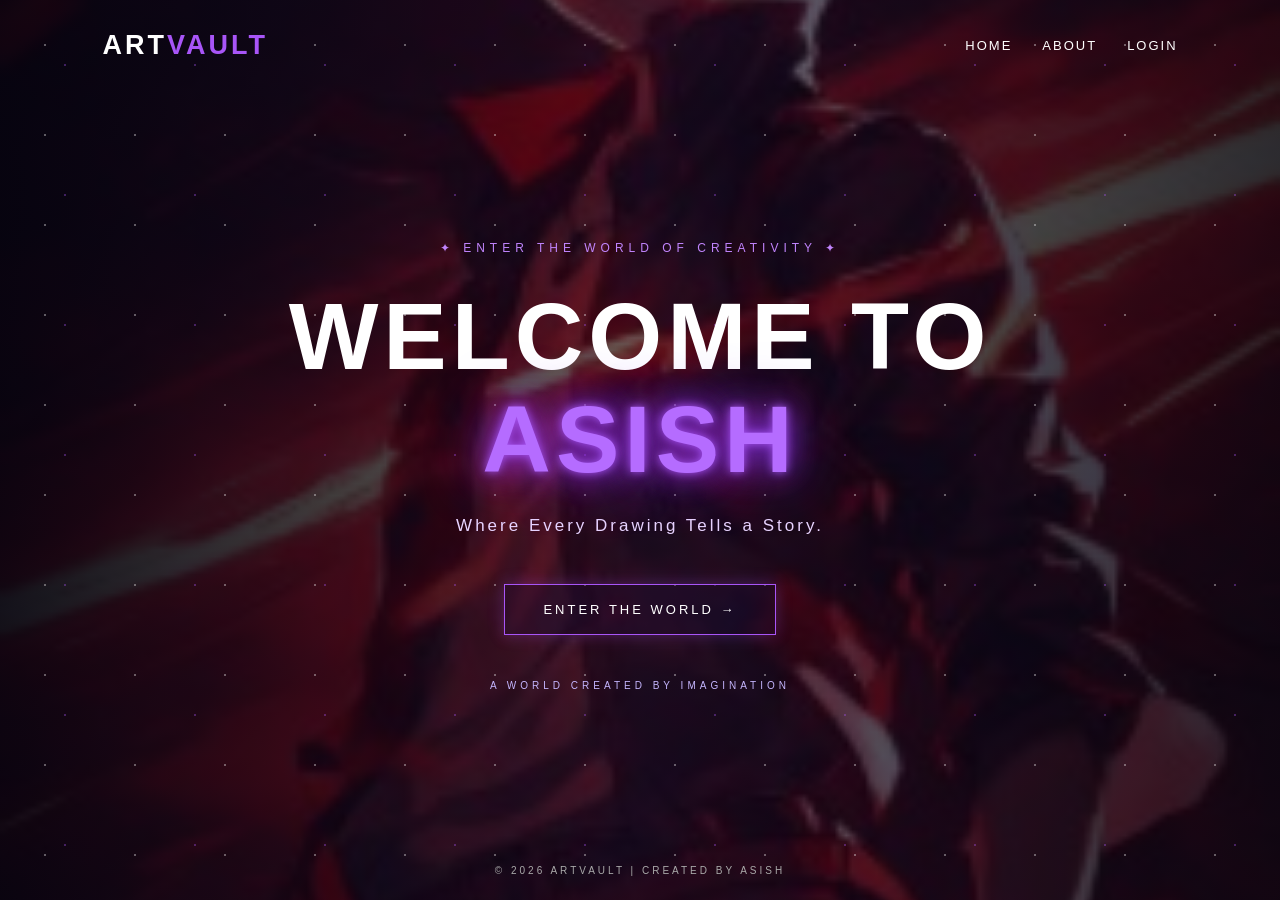
==== index.html @ 065231de "Initial ArtVault project upload" ====
<!DOCTYPE html>
<html lang="en">
<head>
  <meta charset="UTF-8">
  <meta name="viewport" content="width=device-width, initial-scale=1.0">
  <meta name="description" content="Welcome to Asish — an anime-inspired art community.">
  <title>ArtVault | Welcome to Asish</title>
  <link rel="stylesheet" href="style.css">
</head>
<body>
  <main class="main">
    <div class="background" aria-hidden="true"></div>
    <div class="particles" aria-hidden="true"></div>

    <nav class="navbar">
      <a class="logo" href="#home">ART<span>VAULT</span></a>
      <div class="nav-links">
        <a href="#home">HOME</a>
        <a href="#about">ABOUT</a>
        <a href="login.html">LOGIN</a>
      </div>
    </nav>

    <section class="hero" id="home">
      <div id="welcomeScreen">
        <p class="small-title">✦ ENTER THE WORLD OF CREATIVITY ✦</p>
        <h1 class="welcome">WELCOME TO<br><span>ASISH</span></h1>
        <p class="subtitle">Where Every Drawing Tells a Story.</p>
        <button class="enter-button" id="enterButton" type="button">
          ENTER THE WORLD <span aria-hidden="true">→</span>
        </button>
        <p class="bottom-text">A WORLD CREATED BY IMAGINATION</p>
      </div>

      <div class="entered-content hidden" id="enteredScreen">
        <h2>YOUR STORY<br><span>BEGINS HERE</span></h2>
        <p>Welcome to the ArtVault community.</p>
        <div class="action-buttons">
          <a href="register.html">CREATE ACCOUNT</a>
          <a href="login.html">LOGIN</a>
        </div>
      </div>
    </section>

    <footer>© 2026 ARTVAULT | CREATED BY ASISH</footer>
  </main>

  <script src="script.js"></script>
</body>
</html>
---- style.css ----
* {
  margin: 0;
  padding: 0;
  box-sizing: border-box;
}

html { scroll-behavior: smooth; }

body {
  min-height: 100vh;
  background: #080612;
  color: #fff;
  font-family: Arial, Helvetica, sans-serif;
  overflow-x: hidden;
}

.main {
  min-height: 100vh;
  position: relative;
  isolation: isolate;
  overflow: hidden;
  display: flex;
  flex-direction: column;
}

.background {
  position: absolute;
  inset: 0;
  z-index: -2;
  background:
    linear-gradient(90deg, rgba(5,3,15,.94), rgba(12,5,30,.62), rgba(5,3,15,.84)),
    url("anime-bg.jpg") center / cover no-repeat;
  animation: backgroundZoom 20s ease-in-out infinite alternate;
}

@keyframes backgroundZoom {
  from { transform: scale(1); }
  to { transform: scale(1.10); }
}

.particles {
  position: absolute;
  inset: 0;
  z-index: -1;
  pointer-events: none;
  opacity: .35;
  background-image:
    radial-gradient(#fff 1px, transparent 1px),
    radial-gradient(#a855f7 1px, transparent 1px);
  background-size: 90px 90px, 130px 130px;
  animation: particleMove 25s linear infinite;
}

@keyframes particleMove {
  from { background-position: 0 0, 0 0; }
  to { background-position: 500px 1000px, -300px 600px; }
}

.navbar {
  position: relative;
  z-index: 2;
  display: flex;
  align-items: center;
  justify-content: space-between;
  padding: 30px 8%;
}

.logo {
  color: #fff;
  text-decoration: none;
  font-size: 27px;
  font-weight: 800;
  letter-spacing: 3px;
}

.logo span { color: #a855f7; }

.nav-links {
  display: flex;
  gap: 30px;
}

.nav-links a {
  color: #fff;
  text-decoration: none;
  font-size: 13px;
  letter-spacing: 2px;
  transition: color .25s, text-shadow .25s;
}

.nav-links a:hover {
  color: #c084fc;
  text-shadow: 0 0 15px #a855f7;
}

.hero {
  flex: 1;
  position: relative;
  z-index: 1;
  display: grid;
  place-items: center;
  padding: 50px 20px;
  text-align: center;
}

.small-title {
  color: #c084fc;
  font-size: 12px;
  letter-spacing: 5px;
  animation: fadeIn 2s ease both;
}

.welcome {
  margin-top: 30px;
  font-size: clamp(45px, 8vw, 95px);
  line-height: 1.08;
  font-weight: 900;
  letter-spacing: 5px;
  animation: titleAppear 1.5s ease both;
}

.welcome span,
.entered-content h2 span {
  color: #b56cff;
  text-shadow: 0 0 10px #a855f7, 0 0 30px #9333ea, 0 0 60px #7e22ce;
}

.subtitle {
  margin-top: 25px;
  color: #e9d5ff;
  font-size: 17px;
  letter-spacing: 3px;
  animation: fadeIn 2.5s ease both;
}

.enter-button {
  margin-top: 48px;
  padding: 17px 38px;
  border: 1px solid #a855f7;
  background: rgba(30, 12, 54, .35);
  color: #fff;
  font-size: 13px;
  letter-spacing: 3px;
  cursor: pointer;
  transition: .3s ease;
  box-shadow: 0 0 15px rgba(168,85,247,.3);
}

.enter-button:hover {
  background: #7e22ce;
  box-shadow: 0 0 20px #a855f7, 0 0 50px #9333ea;
  transform: translateY(-3px) scale(1.04);
}

.bottom-text {
  margin-top: 45px;
  color: #c4b5fd;
  font-size: 10px;
  letter-spacing: 4px;
}

.entered-content h2 {
  font-size: clamp(40px, 7vw, 75px);
  line-height: 1.1;
}

.entered-content p {
  margin-top: 20px;
  color: #e9d5ff;
}

.action-buttons {
  display: flex;
  justify-content: center;
  gap: 18px;
  margin-top: 38px;
}

.action-buttons a {
  padding: 15px 24px;
  border: 1px solid #a855f7;
  color: #fff;
  text-decoration: none;
  letter-spacing: 1.5px;
  transition: .25s ease;
}

.action-buttons a:hover {
  background: #7e22ce;
  box-shadow: 0 0 20px #9333ea;
}

.hidden { display: none; }

.entered-content.show {
  animation: titleAppear .8s ease both;
}

footer {
  position: relative;
  z-index: 1;
  padding: 24px 12px;
  color: #aaa;
  text-align: center;
  font-size: 10px;
  letter-spacing: 3px;
}

@keyframes titleAppear {
  from { opacity: 0; transform: translateY(35px); }
  to { opacity: 1; transform: translateY(0); }
}

@keyframes fadeIn {
  from { opacity: 0; }
  to { opacity: 1; }
}

@media (max-width: 600px) {
  .navbar { padding: 20px; }
  .logo { font-size: 19px; }
  .nav-links { gap: 12px; }
  .nav-links a { font-size: 10px; letter-spacing: 1px; }
  .welcome { letter-spacing: 2px; }
  .subtitle { font-size: 12px; letter-spacing: 1px; }
  .action-buttons { flex-direction: column; align-items: center; }
  .action-buttons a { width: 210px; }
}

@media (prefers-reduced-motion: reduce) {
  *, *::before, *::after {
    animation-duration: .01ms !important;
    animation-iteration-count: 1 !important;
    scroll-behavior: auto !important;
    transition-duration: .01ms !important;
  }
}
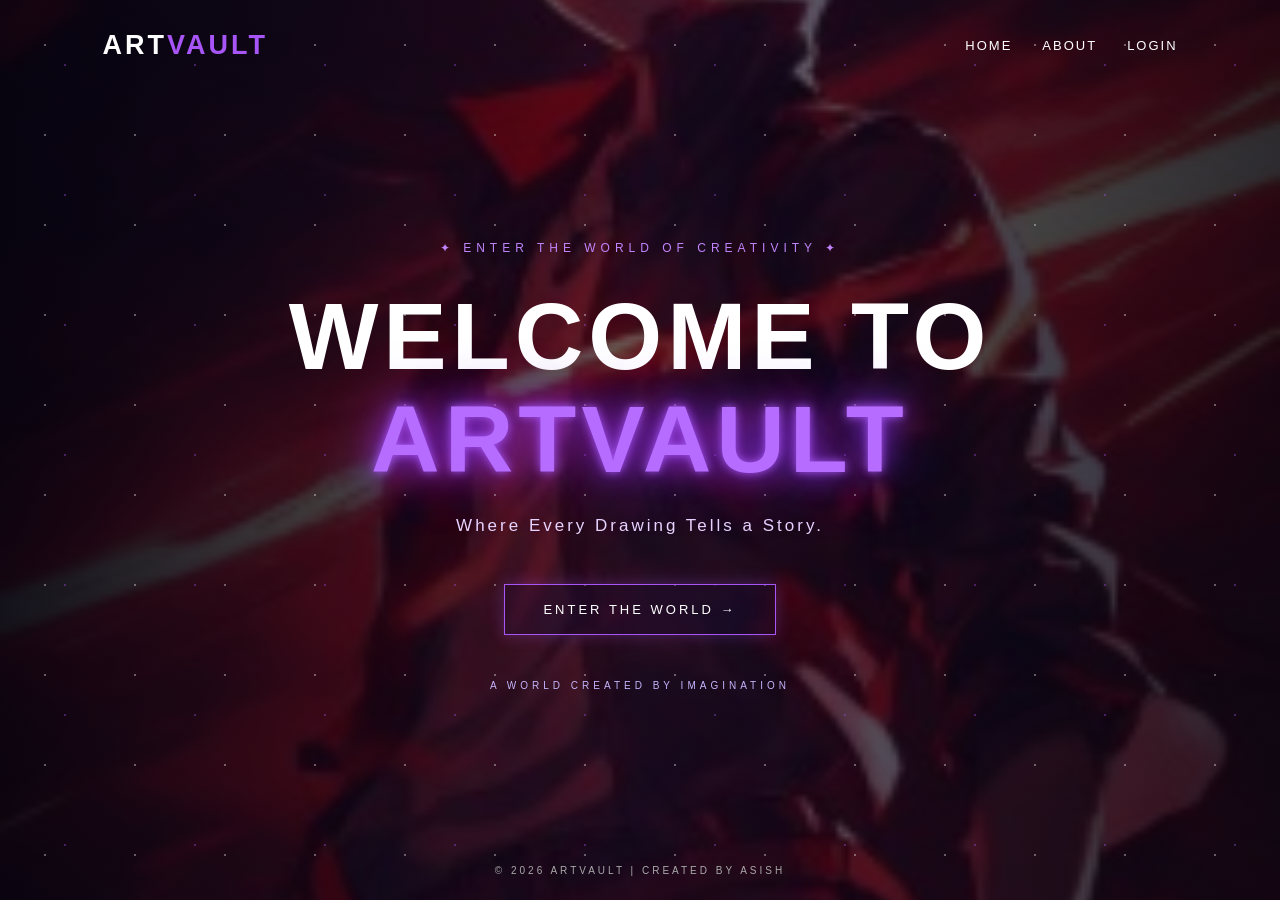
==== commit c55f2f49: "Add automatic WebP image compression and update homepage" ====
--- a/index.html
+++ b/index.html
@@ -1,10 +1,12 @@
+
 <!DOCTYPE html>
 <html lang="en">
 <head>
+  <meta name="google-site-verification" content="eilI9ix3MF9v2p4Cs0VPL_4UHY-WvQnh3Bu7SdAvdw8" />
   <meta charset="UTF-8">
   <meta name="viewport" content="width=device-width, initial-scale=1.0">
-  <meta name="description" content="Welcome to Asish — an anime-inspired art community.">
-  <title>ArtVault | Welcome to Asish</title>
+  <meta name="description" content="Welcome to ARTVAULT — an anime-inspired art community.">
+  <title>ArtVault | Welcome to ARTVAULT</title>
   <link rel="stylesheet" href="style.css">
 </head>
 <body>
@@ -14,6 +16,7 @@
 
     <nav class="navbar">
       <a class="logo" href="#home">ART<span>VAULT</span></a>
+
       <div class="nav-links">
         <a href="#home">HOME</a>
         <a href="#about">ABOUT</a>
@@ -24,17 +27,23 @@
     <section class="hero" id="home">
       <div id="welcomeScreen">
         <p class="small-title">✦ ENTER THE WORLD OF CREATIVITY ✦</p>
-        <h1 class="welcome">WELCOME TO<br><span>ASISH</span></h1>
+
+        <h1 class="welcome">WELCOME TO<br><span>ARTVAULT</span></h1>
+
         <p class="subtitle">Where Every Drawing Tells a Story.</p>
+
         <button class="enter-button" id="enterButton" type="button">
           ENTER THE WORLD <span aria-hidden="true">→</span>
         </button>
+
         <p class="bottom-text">A WORLD CREATED BY IMAGINATION</p>
       </div>
 
       <div class="entered-content hidden" id="enteredScreen">
         <h2>YOUR STORY<br><span>BEGINS HERE</span></h2>
+
         <p>Welcome to the ArtVault community.</p>
+
         <div class="action-buttons">
           <a href="register.html">CREATE ACCOUNT</a>
           <a href="login.html">LOGIN</a>
@@ -47,4 +56,4 @@
 
   <script src="script.js"></script>
 </body>
-</html>
+</html>
